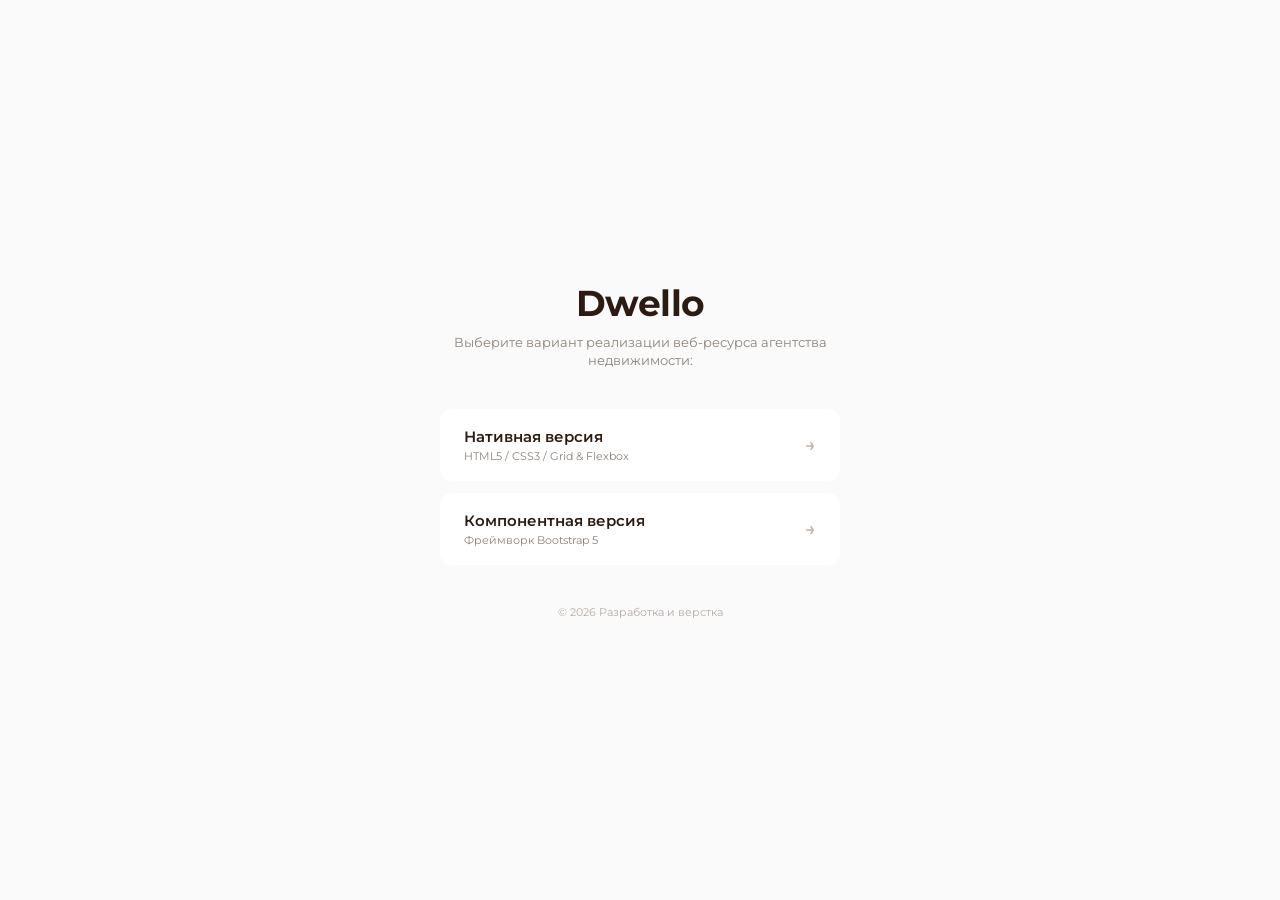
==== index.html @ e66f73cc "Add files via upload" ====
<!DOCTYPE html>
<html lang="ru">
<head>
    <meta charset="UTF-8">
    <meta name="viewport" content="width=device-width, initial-scale=1.0">
    <title>Dwello — Версии сайта</title>
    <!-- Подключение шрифта Montserrat -->
    <link href="https://fonts.googleapis.com/css2?family=Montserrat:wght@400;500;600;700&display=swap" rel="stylesheet">
    <style>
        * {
            box-sizing: border-box;
            margin: 0;
            padding: 0;
        }

        body {
            font-family: 'Montserrat', sans-serif;
            background-color: #fafafa;
            color: #2b1b12;
            display: flex;
            justify-content: center;
            align-items: center;
            min-height: 100vh;
            padding: 20px;
        }

        .wrapper {
            max-width: 400px;
            width: 100%;
            text-align: center;
        }

        .logo {
            font-size: 36px;
            font-weight: 700;
            margin-bottom: 8px;
            letter-spacing: -0.5px;
        }

        .subtitle {
            font-size: 13px;
            color: #8c827a;
            margin-bottom: 40px;
            line-height: 1.4;
        }

        .links-list {
            display: flex;
            flex-direction: column;
            gap: 12px;
        }

        .link-item {
            display: flex;
            align-items: center;
            justify-content: space-between;
            text-decoration: none;
            padding: 18px 24px;
            border-radius: 12px;
            background-color: #ffffff;
            color: #2b1b12;
            font-size: 15px;
            font-weight: 600;
            text-align: left;
            transition: all 0.2s ease-in-out;
        }

        .link-item span {
            font-size: 11px;
            font-weight: 400;
            color: #8c827a;
            display: block;
            margin-top: 3px;
        }

        /* Иконка стрелочки внутри кнопки */
        .link-item::after {
            content: "→";
            font-size: 18px;
            color: #c4b9b0;
            transition: transform 0.2s ease-in-out, color 0.2s ease-in-out;
        }

        /* Эффект при наведении */
        .link-item:hover {
            background-color: #ffffff;
            transform: scale(1.02);
            box-shadow: 0 8px 20px rgba(0, 0, 0, 0.04);
        }

        .link-item:hover::after {
            color: #2b1b12;
            transform: translateX(4px);
        }

        .footer {
            margin-top: 40px;
            font-size: 11px;
            color: #b5aba4;
        }
    </style>
</head>
<body>

    <div class="wrapper">
        <h1 class="logo">Dwello</h1>
        <p class="subtitle">Выберите вариант реализации веб-ресурса агентства недвижимости:</p>
        
        <div class="links-list">
            <!-- Ссылка на 1-й сайт -->
            <a href="___________________________" target="_blank" class="link-item">
                <div>
                    Нативная версия
                    <span>HTML5 / CSS3 / Grid & Flexbox</span>
                </div>
            </a>
            
            <!-- Ссылка на 2-й сайт -->
            <a href="___________________________" target="_blank" class="link-item">
                <div>
                    Компонентная версия
                    <span>Фреймворк Bootstrap 5</span>
                </div>
            </a>
        </div>

        <div class="footer">
            &copy; 2026 Разработка и верстка
        </div>
    </div>

</body>
</html>
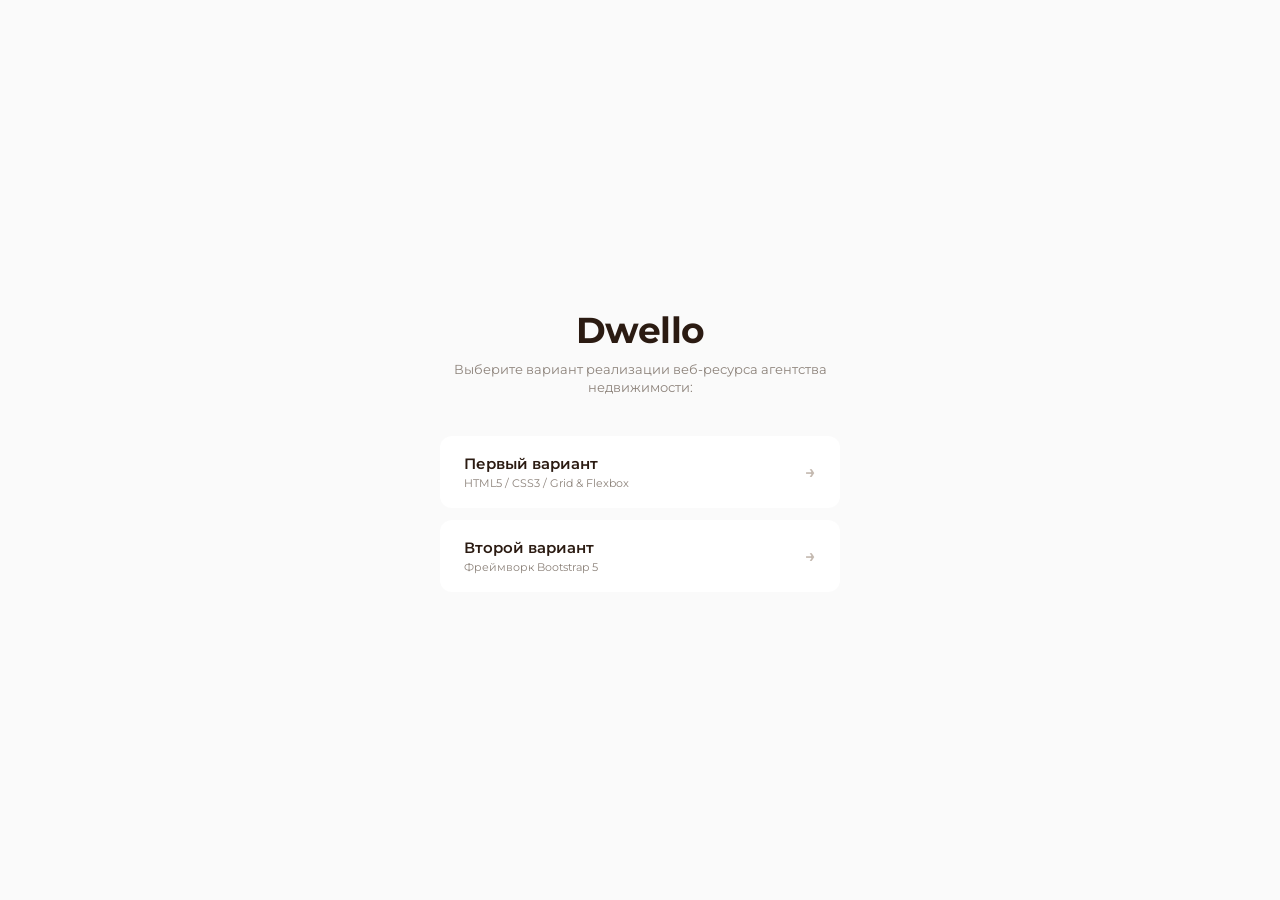
==== commit e5554032: "Update index.html" ====
--- a/index.html
+++ b/index.html
@@ -108,26 +108,22 @@
         
         <div class="links-list">
             <!-- Ссылка на 1-й сайт -->
-            <a href="___________________________" target="_blank" class="link-item">
+            <a href="htmlcss\in.html" target="_blank" class="link-item">
                 <div>
-                    Нативная версия
+                    Первый вариант
                     <span>HTML5 / CSS3 / Grid & Flexbox</span>
                 </div>
             </a>
             
             <!-- Ссылка на 2-й сайт -->
-            <a href="___________________________" target="_blank" class="link-item">
+            <a href="bootstrap\in.html" target="_blank" class="link-item">
                 <div>
-                    Компонентная версия
+                    Второй вариант
                     <span>Фреймворк Bootstrap 5</span>
                 </div>
             </a>
         </div>
-
-        <div class="footer">
-            &copy; 2026 Разработка и верстка
-        </div>
     </div>
 
 </body>
-</html>+</html>
